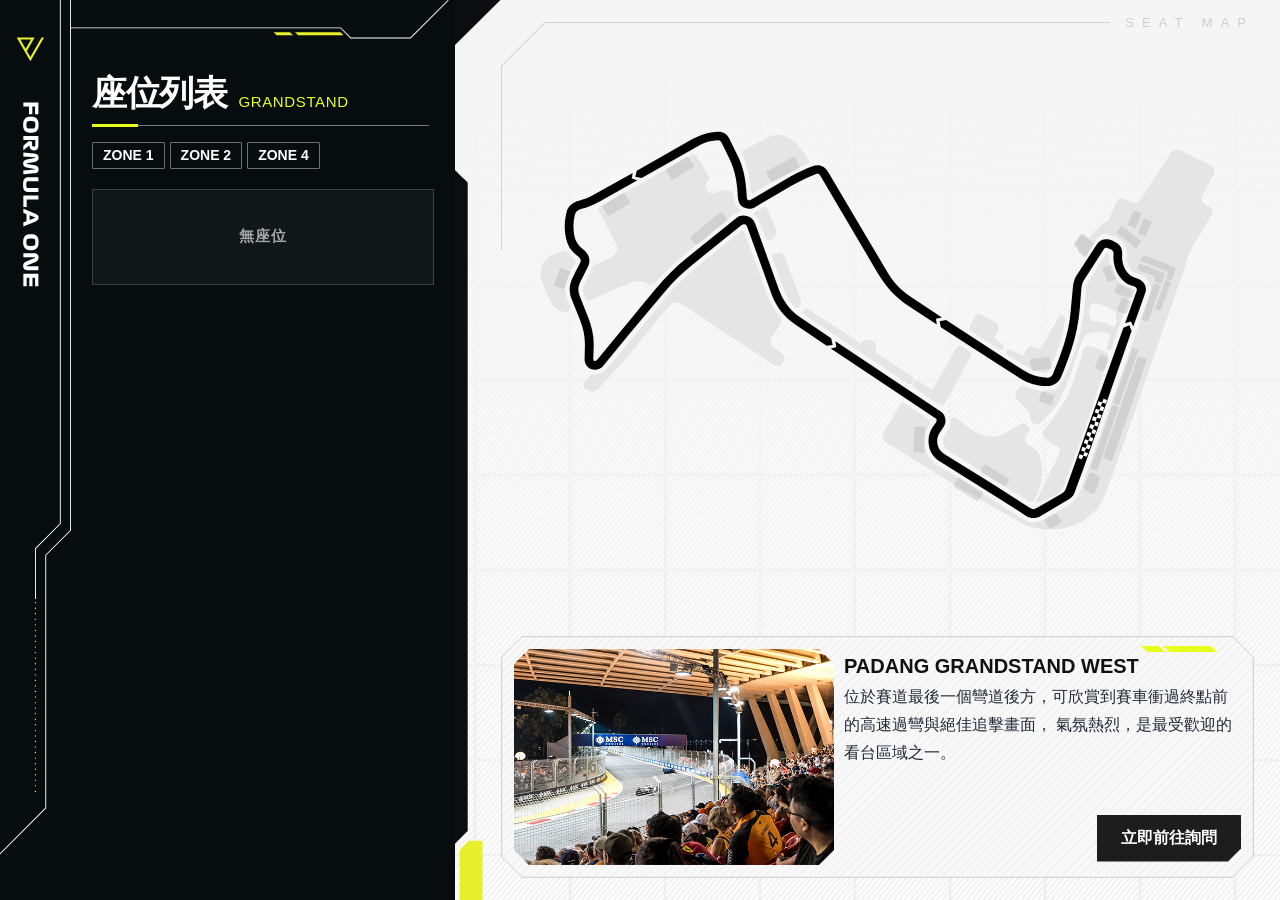
==== seat-map/index.html @ 8041017a "Add files via upload" ====
<!DOCTYPE html>
<html lang="zh-Hant">
<head>
  <meta charset="UTF-8" />
  <meta name="viewport" content="width=device-width, initial-scale=1.0" />
  <title>Singapore F1 Seat Map Layout</title>
  <link rel="stylesheet" href="./css/main.css?var=2026051303" />
  <link rel="stylesheet" href="./css/mobile-map-zoom.css?var=20260512" />
</head>
<body>
  <main class="seat-page">
    <aside class="seat-sidebar">
      <!-- 左側固定圖樣：包含左側 FORMULA ONE 與左側垂直線條 -->
      <img
        class="sidebar-border-left"
        src="./assets/svg/stage-sidebar-border-left.svg"
        alt=""
        aria-hidden="true"
      />

      <!-- 上側固定線框：包含上方白線、右上斜角、黃色短線 -->
      <img
        class="sidebar-border-top"
        src="./assets/svg/stage-sidebar-border-top.svg"
        alt=""
        aria-hidden="true"
      />

      <!-- 內容層：所有文字、按鈕、清單都正常 HTML 排版 -->
      <div class="sidebar-content">
        <header class="seat-heading">
          <div>
            <h1>座位列表 </h1>
            <button class="seat-category-toggle" type="button" data-category="grandstand">
              <span class="category-flip">
                <span class="category-face category-face--front">Grandstand</span>
                <span class="category-face category-face--back">Hospitality</span>
              </span>
            </button>
          </div>

        </header>

        <nav class="zone-nav" aria-label="Zone 篩選">
          <button class="zone-chip" type="button" data-zone="ZONE 1">ZONE 1</button>
          <button class="zone-chip" type="button" data-zone="ZONE 2">ZONE 2</button>
          <button class="zone-chip" type="button" data-zone="ZONE 3">ZONE 3</button>
          <button class="zone-chip" type="button" data-zone="ZONE 4">ZONE 4</button>
          <button class="zone-chip" type="button" data-zone="PADDOCK ZONE">PADDOCK ZONE</button>
        </nav>

        <section class="seat-list-wrap" aria-label="看台清單">
          <ul class="seat-list">
            <li class="seat-card is-active" style="--zone-color: #d923ff;">
              <div class="seat-card-photo">
                <img src="./assets/images/photo_grandstand.png" alt="" />
              </div>
              <div class="seat-card__content">
                <h2>PADANG GRANDSTAND WEST</h2>
                <span class="zone-badge">ZONE 1</span>
              </div>
            </li>

            <li class="seat-card" style="--zone-color: #d923ff;">
              <div class="seat-card-photo">
                <img src="./assets/images/photo_grandstand.png" alt="" />
              </div>
              <div class="seat-card__content">
                <h2>PADANG GRANDSTAND WEST</h2>
                <span class="zone-badge">ZONE 1</span>
              </div>
            </li>

            <li class="seat-card" style="--zone-color: #ff9f1a;">
              <div class="seat-card-photo">
                <img src="./assets/images/photo_grandstand.png" alt="" />
              </div>
              <div class="seat-card__content">
                <h2>PADANG GRANDSTAND WEST</h2>
                <span class="zone-badge">ZONE 2</span>
              </div>
            </li>

            <li class="seat-card" style="--zone-color: #ff9f1a;">
              <div class="seat-card-photo">
                <img src="./assets/images/photo_grandstand.png" alt="" />
              </div>
              <div class="seat-card__content">
                <h2>PADANG GRANDSTAND WEST</h2>
                <span class="zone-badge">ZONE 2</span>
              </div>
            </li>

            <li class="seat-card" style="--zone-color: #ff2d2d;">
              <div class="seat-card-photo">
                <img src="./assets/images/photo_grandstand.png" alt="" />
              </div>
              <div class="seat-card__content">
                <h2>PADANG GRANDSTAND WEST</h2>
                <span class="zone-badge">ZONE 3</span>
              </div>
            </li>

            <li class="seat-card" style="--zone-color: #2f80ed;">
              <div class="seat-card-photo">
                <img src="./assets/images/photo_grandstand.png" alt="" />
              </div>
              <div class="seat-card__content">
                <h2>PADANG GRANDSTAND WEST</h2>
                <span class="zone-badge">ZONE 4</span>
              </div>
            </li>
          </ul>
        </section>
      </div>
    </aside>

    <!-- 右側地圖區 -->
    <section class="seat-content">
      <section class="map-area">
        <div class="map-frame">
          <span class="map-corner-line map-corner-line--tl"></span>

          <div class="map-head">
            <span class="map-edge map-edge--top"></span>
            <span class="map-label">SEAT MAP</span>
          </div>

          <span class="map-edge map-edge--left"></span>

          <div class="map-svg-wrap">
            <div class="map-svg" data-svg-src="./assets/svg/singapore_f1_map.svg"></div>
          </div>

          <button class="map-help" type="button" aria-label="Help"><img src="./assets/svg/icon_info.svg" alt="info" /></button>
        </div>
      </section>

      <section class="info-bar">
        <div class="info-deco" aria-hidden="true"></div>

        <div class="info-image">
          <img src="./assets/images/photo_grandstand.png" alt="" />
        </div>

        <article class="info-copy">
          <h2>PADANG GRANDSTAND WEST</h2>
          <p>
            位於賽道最後一個彎道後方，可欣賞到賽車衝過終點前的高速過彎與絕佳追擊畫面，
            氣氛熱烈，是最受歡迎的看台區域之一。
          </p>
        </article>

        <div class="info-action">
          <button class="cta-button" type="button">立即前往詢問</button>
        </div>
      </section>
    </section>
  </main>

  <script src="./js/seat-list-fade.js"></script>
  <script type="module" src="./js/seat-map-app.js"></script>
  <script type="module" src="./js/seat-map-mobile-zoom.js"></script>
  <!--裝飾線寬度-->
  <script>
    (function () {
      function syncSidebarBorderTopPosition() {
        const sidebar = document.querySelector(".seat-sidebar");
        const leftBorder = document.querySelector(".sidebar-border-left");

        if (!sidebar || !leftBorder) return;
        
        const rect = leftBorder.getBoundingClientRect();
        const width = rect.width;

        if (!width) return;

        sidebar.style.setProperty(
          "--sidebar-border-left-real-w",
          `${width}px`
        );
      }

      window.addEventListener("load", syncSidebarBorderTopPosition);
      window.addEventListener("resize", syncSidebarBorderTopPosition);

      document.addEventListener("DOMContentLoaded", function () {
        syncSidebarBorderTopPosition();

        const leftBorder = document.querySelector(".sidebar-border-left");

        if (leftBorder) {
          leftBorder.addEventListener("load", syncSidebarBorderTopPosition);
        }
      });
    })();
  </script>
</body>
</html>
---- seat-map/css/main.css ----
/* =========================================================
   Singapore F1 Seat Map Layout
   左側線框改為 border.svg 底圖版
   對應 HTML：seat-map-layout-border-svg-html
   ========================================================= */

:root {
  --sidebar-w: 455px;
  --page-bg: #f4f6f8;
  --dark: #070c0f;
  --line-light: #cfd4db;
  --accent: #e8ff1c;
  --text: #111111;
}

* {
  box-sizing: border-box;
}

*:focus{
  outline: none;
}

html,
body {
  margin: 0;

  font-family: -apple-system, BlinkMacSystemFont, "Segoe UI", Roboto, "Noto Sans TC", sans-serif;
  color: var(--text);
  background-color: var(--page-bg);
  background: url(../assets/images/background-bg1.png);
  background-size: 95px;
}

button {
  font: inherit;
}

/* =========================
   Page shell
   ========================= */

.seat-page {
  height: 100svh;
  height: 100dvh;
  min-height: 0;
  display: grid;
  position: relative;
  overflow: hidden;
  grid-template-columns: var(--sidebar-w) minmax(0, 1fr);
  background: linear-gradient(0deg, rgb(245 245 245 / 0%), rgb(245 245 245 / 100%));
}

/* =========================
   Left sidebar
   border.svg 已包含： 左側品牌直欄/外框線/黃色短線
========================= */

.seat-sidebar {
  position: relative;
  width: var(--sidebar-w);
  height: 100%;
  background: var(--dark);
  color: #ffffff;
}

.seat-sidebar::after {
  content: "";
  position: absolute;
  top: 0;
  left: calc(100% - 1px);
  height: 100%;
  aspect-ratio: 56 / 1080;
  pointer-events: none;

  background-image: url("../assets/svg/stage-sidebar-decorative.svg");
  background-repeat: no-repeat;
}

.sidebar-border-left {
  position: absolute;
  pointer-events: none;
  z-index: 1;
  display: block;
  top: 0;
  left: 0;
  height: 95%;
  object-position: left top;
}

.sidebar-border-top {
  position: absolute;
  top: 0;
  left: calc(var(--sidebar-border-left-real-w) - 0.5px);
  object-fit: contain;
  object-position: left top;
  pointer-events: none;
  z-index: 1;
}

.sidebar-content {
  position: relative;
  z-index: 2;
  height: 100%;
  min-height: 0;
  display: grid;
  grid-template-rows: auto auto 1fr;

  /* 關鍵：避開 border.svg 左側 FORMULA ONE 與外框線 */
  padding: 74px 10px 34px 92px;
}

/* =========================
   Heading
   ========================= */

.seat-heading {
  position: relative;
  padding-bottom: 12px;
  border-bottom: 1px solid rgba(255, 255, 255, 0.45);
  margin-bottom: 1rem;
  margin-right: 16px;
}

.seat-heading > div{
  display: flex;
  align-items: flex-end;
}

.seat-heading::after {
  content: "";
  position: absolute;
  left: 0;
  bottom: -2px;
  width: 46px;
  height: 3px;
  background: var(--accent);
}

.seat-heading h1 {
  margin: 0;
  font-size: 35px;
  margin-right: 12px;
  line-height: 1.1;
  font-weight: 900;
  letter-spacing: -0.04em;
}

.seat-category-toggle {
  position: relative;
  width: 120px;
  height: 22px;
  padding: 0;
  border: none;
  background: transparent;
  color: #fff;
  cursor: pointer;
  perspective: 800px;
  overflow: hidden;
}

.category-flip {
  position: relative;
  display: block;
  width: 100%;
  height: 100%;
  transform-style: preserve-3d;
  transition: transform 0.45s ease;
}

.category-face {
  position: absolute;
  inset: 0;
  display: grid;
  place-items: center;
  justify-items: start;
  backface-visibility: hidden;
  font-size: 15px;
  font-weight: 400;
  text-transform: uppercase;
  color: var(--accent);
  border: none;
  letter-spacing: .04rem;
}

.category-face--back {
  transform: rotateX(180deg);
}

.seat-category-toggle.is-hospitality .category-flip {
  transform: rotateX(180deg);
}
/* =========================
   Zone nav
   ========================= */

.zone-nav {
  display: flex;
  align-items: flex-start;
  flex-wrap: wrap;
  gap: 5px;
  overflow-y: auto;
  padding-bottom: 4px;
}

.zone-nav::-webkit-scrollbar {
  height: 0;
}

.zone-chip {
  flex: 0 0 auto;
  height: 27px;
  border: 1px solid rgb(110, 110, 110);
  border-radius: 1px;
  background: transparent;
  color: #ffffff;
  padding: 0 10px;
  font-size: 14px;
  font-weight: 700;
  cursor: default;
}

.zone-chip.is-active {
  color: #030303;
  background: var(--accent);
  border-color: var(--accent);
}

/* =========================
   Seat list
   ========================= */

.seat-list-wrap {
  position: relative;
  min-height: 0;
  overflow: hidden;
}

.seat-list {
  height: 100%;
  overflow-y: auto;
  overflow-x: hidden;
  padding-bottom: 18px;
  padding-right: 11px;
  padding-left: 0;
}

/* 底部黑色漸層提示 */
.seat-list-wrap::after {
  content: "";
  position: absolute;
  left: 0;
  right: 5px;
  bottom: -15px;
  height: 120px;
  pointer-events: none;
  z-index: 5;
  background: linear-gradient(
    to bottom,
    rgba(7, 12, 15, 0) 0%,
    rgba(7, 12, 15, 0.72) 46%,
    rgba(7, 12, 15, 1) 100%
  );
  opacity: 0;
  transition: opacity 0.2s ease;
}

/* 還有內容可以往下捲時才顯示 */
.seat-list-wrap.has-more::after {
  opacity: 1;
}

.seat-list::-webkit-scrollbar {
  width: 3px;
  height: 4px;
}

.seat-list::-webkit-scrollbar-thumb {
  border-radius: 999px;
  background: rgba(255, 255, 255, 0.35);
}

.seat-card {
  --zone-color: #d923ff;
  position: relative;
  min-height: 85px;
  display: grid;
  grid-template-columns: 104px minmax(0, 1fr);
  gap: 6px;
  align-items: center;
  padding: 5px;
  border: 1px solid rgba(255, 255, 255, 0.23);
  background: linear-gradient(90deg, rgb(0 0 0), rgb(0 0 0));
  overflow: hidden;
  margin-bottom: 10px;
  transition: transform 0.33s;
  cursor: pointer;
}

.seat-card:hover{
  background: linear-gradient(320deg, rgb(26 28 37) 0%, rgb(0 0 0) 100%);
  transform: translateX(5px);
}

.seat-card.is-active {
  border-color: var(--accent);
  background: linear-gradient(320deg, rgb(53, 54, 8) 0%, rgb(0 0 0) 40%);
}

@keyframes seatCardEnter {
  from {
    opacity: 0;
    transform: translateX(-14px);
  }

  to {
    opacity: 1;
    transform: translateX(0);
  }
}

.seat-card.is-entering {
  animation: seatCardEnter 0.3s ease both;
  animation-delay: calc(var(--card-index, 0) * 30ms);
}

.seat-card.is-hidden {
  display: none;
}

.seat-card.is-dim {
  opacity: 0.3;
}

.seat-card-photo{
  height: 100%;
  width: 100%;
}

.seat-card-photo img {
  width: 100%;
  height: 100%;
  object-fit: cover;
}

.seat-card__content {
  display: grid;
  padding: 0px 5px;
  min-height: 58px;
  align-content: space-between;
}

.seat-card h2 {
  margin: 5px 0;
  color: #ffffff;
  font-size: 16px;
  line-height: 1.25;
  font-weight: 500;
  text-transform: uppercase;
}

/* 左側座位列表沒有內容時的提示 */
.seat-list-empty {
  min-height: 96px;
  display: grid;
  place-items: center;
  padding: 18px 12px;
  border: 1px solid rgba(255, 255, 255, 0.18);
  color: rgba(255, 255, 255, 0.62);
  background: rgba(255, 255, 255, 0.04);
  font-size: 15px;
  font-weight: 700;
  letter-spacing: 0.08em;
}

.seat-list-empty[hidden] {
  display: none;
}

.zone-badge {
  justify-self: end;
  min-width: 76px;
  text-align: center;
  color: var(--zone-color);
  border: 1px solid var(--zone-color);
  border-radius: 999px;
  padding: 4px 8px;
  font-size: 13px;
  line-height: 1;
  font-weight: 500;
  margin: 5px 0;
}

/* =========================
   Right content
   ========================= */

.seat-content {
  min-width: 0;
  height: 100%;
  padding: 22px 26px 22px 46px;
  display: grid;
  grid-template-rows: minmax(0, 1fr) 242px;
  overflow: hidden;
}

.map-area {
  min-height: 0;
}

.map-frame {
  --cut: 44px;
  --line-color: #d3d3d3;

  position: relative;
  height: 100%;
  overflow: visible;
}

/* 上方線 + SEAT MAP */
.map-head {
  position: absolute;
  top: 0;
  left: var(--cut);
  right: 0;
  height: 24px;
  display: flex;
  align-items: center;
  gap: 15px;
  z-index: 4;
  pointer-events: none;
  transform: translateY(-50%);
}

/* 45度左上斜線 */
.map-corner-line--tl {
  position: absolute;
  left: 0;
  top: var(--cut);
  width: calc(var(--cut) * 1.4142);
  height: 1px;
  background: var(--line-color);
  transform: rotate(-45deg);
  transform-origin: left center;
  z-index: 3;
  pointer-events: none;
}

/* 上邊線：從斜角結束後開始往右延伸 */
.map-edge--top {
  position: static;
  flex: 1 1 auto;
  height: 1px;
  background: var(--line-color);
}

/* 左邊線：從斜角結束後往下延伸 */
.map-edge--left {
  position: absolute;
  left: 0;
  top: var(--cut);
  bottom: 0;
  width: 1px;
  height: 30%;
  background: var(--line-color);
  z-index: 3;
  pointer-events: none;
}


/* 右上文字：貼在線段尾端 */
.map-label {
  position: static;
  flex: 0 0 auto;
  color: #cfcfcf;
  font-size: 13px;
  line-height: 1;
  letter-spacing: 0.5rem;
  white-space: nowrap;
}

.map-svg-wrap {
  position: absolute;
  inset: 0;
  display: flex;
  align-items: center;
  justify-content: center;
  z-index: 1;
}

.map-svg[data-svg-src] {
  width: min(100%, 1070px);
  height: 100%;
  display: flex;
  align-items: center;
  justify-content: center;
  pointer-events: auto;
}

.map-svg[data-svg-src] .map-svg__inline,
.map-svg[data-svg-src] svg {
  display: block;
  width: 100%;
  height: 100%;
  pointer-events: auto;
}

.map-seat-target {
  cursor: pointer;
  transition: opacity 0.25s ease, filter 0.25s ease;
  outline: none;
}

.map-seat-target.is-active,
.map-seat-target.is-active * {
  fill: var(--seat-color);
  opacity: 1;
}

.map-seat-target.is-clickable:not(.is-active):not(.is-dim),
.map-seat-target.is-clickable:not(.is-active):not(.is-dim) * {
  fill: var(--seat-filter-color) !important;
  opacity: 1;
}

.map-zone-target.is-zone-active,
.map-zone-target.is-zone-active * {
  fill: var(--zone-color) !important;
  opacity: 0.38;
}

.map-seat-target.is-zone-active:not(.is-active):not(.is-dim) {
  opacity: 0.45;
}

.map-seat-target.is-disabled {
  opacity: 0.28;
  cursor: default;
  pointer-events: none;
  filter: none !important;
}

.map-seat-target.is-disabled * {
  cursor: default;
  pointer-events: none;
}

.map-help {
  display: none;
  position: absolute;
  right: 0px;
  bottom: 13px;
  width: 38px;
  height: 38px;
  line-height: 1rem;
  border: 0;
  border-radius: 5px;
  background: rgba(255, 255, 255, 0.6);
  color: #aaa;
  z-index: 2;
  box-shadow: 0px 0px 6px 2px #c0c0c070;
  cursor: pointer;
}

.info-bar {
  --info-cut: 21px;
  --info-border: #d3d4d7;
  --info-bg: rgba(255, 255, 255, 0.85);

  position: relative;
  min-height: 210px;
  display: grid;
  grid-template-columns: 320px minmax(0, 1fr);
  grid-template-rows: minmax(0, 1fr) 54px;
  gap: 10px;
  align-items: stretch;
  padding: 13px;

  border: 0;
  overflow: hidden;

  clip-path: polygon(
    var(--info-cut) 0,
    calc(100% - var(--info-cut)) 0,
    100% var(--info-cut),
    100% calc(100% - var(--info-cut)),
    calc(100% - var(--info-cut)) 100%,
    var(--info-cut) 100%,
    0 calc(100% - var(--info-cut)),
    0 var(--info-cut)
  );
}

/* 外框線 */
.info-bar::before {
  content: "";
  position: absolute;
  inset: 0;
  z-index: 0;
  pointer-events: none;
  background: var(--info-border);

  clip-path: polygon(
    var(--info-cut) 0,
    calc(100% - var(--info-cut)) 0,
    100% var(--info-cut),
    100% calc(100% - var(--info-cut)),
    calc(100% - var(--info-cut)) 100%,
    var(--info-cut) 100%,
    0 calc(100% - var(--info-cut)),
    0 var(--info-cut)
  );
}

/* 內層背景：縮 1px，留下外框 */
.info-bar::after {
  content: "";
  position: absolute;
  inset: 1.25px;
  z-index: 0;
  pointer-events: none;
  background:repeating-linear-gradient( 135deg,rgba(0, 0, 0, 0.026) 0 1px,transparent 2px 6px),var(--info-bg);
  clip-path: polygon(
    calc(var(--info-cut) - 1px) 0,
    calc(100% - var(--info-cut) + 1px) 0,
    100% calc(var(--info-cut) - 1px),
    100% calc(100% - var(--info-cut) + 1px),
    calc(100% - var(--info-cut) + 1px) 100%,
    calc(var(--info-cut) - 1px) 100%,
    0 calc(100% - var(--info-cut) + 1px),
    0 calc(var(--info-cut) - 1px)
  );
}

.info-deco {
  position: absolute;
  top: 10px;
  right: 40px;
  width: 64px;
  z-index: 3;
}

.info-deco::before,
.info-deco::after {
  content: "";
  position: absolute;
  top: 0;
  height: 6px;
  background: var(--accent);
  transform: skewX(48deg);
}

.info-deco::before {
  right: 52px;
  width: 18px;
}

.info-deco::after {
  right: 0;
  width: 48px;
}

/* 內容要蓋在背景上 */
.info-image,
.info-copy,
.info-action{
  position: relative;
  z-index: 2;
}

.info-image {
  --info-img-cut: 15px;
  grid-column: 1;
  grid-row: 1 / 3;
  position: relative;
  z-index: 2;
  width: 100%;
  aspect-ratio: 6 / 4;

  clip-path: polygon(
    var(--info-img-cut) 0,
    calc(100% - var(--info-img-cut)) 0,
    100% var(--info-img-cut),
    100% calc(100% - var(--info-img-cut)),
    calc(100% - var(--info-img-cut)) 100%,
    var(--info-img-cut) 100%,
    0 calc(100% - var(--info-img-cut)),
    0 var(--info-img-cut)
  );
}

.info-image img {
  display: block;
  width: 100%;
  height: 100%;
  object-fit: cover;
}

.info-copy {
  grid-column: 2;
  grid-row: 1;
  position: relative;
  z-index: 2;
  align-self: start;
  height: 100%;
  overflow: auto;
}

.info-copy h2 {
  margin: 0.3rem 0;
  font-size: 20px;
  line-height: 1.2;
  font-weight: 900;
  text-transform: uppercase;
}

.info-copy p {
  margin: 0;
  max-width: 100%;
  color: #1f2937;
  font-size: 16px;
  line-height: 1.75;
  font-weight: 500;
}

.info-action {
  grid-column: 2;
  grid-row: 2;
  position: relative;
  z-index: 2;
  justify-self: end;
  align-self: center; 
}

.cta-button {
  border: 0;
  background: #1d1d1d;
  color: #ffffff;
  padding: 13px 24px;
  font-size: 16px;
  font-weight: 700;
  cursor: default;
  white-space: nowrap;

  clip-path: polygon(
    0% 0%,
    100% 0%,
    100% calc(100% - 13px),
    calc(100% - 13px) 100%,
    0 100%
  )
}

/* =========================
   RWD
   ========================= */

@media (max-width: 1199px) {
  :root {
    --sidebar-w: 355px;
  }

  .sidebar-content {
    padding: 65px 15px 25px 65px;
  }

  .seat-card {
    grid-template-columns: 83px minmax(0, 1fr);
  }

  .seat-content {
    grid-template-rows: 1fr auto;
    padding: 18px 15px 18px 30px;
  }

  .info-bar {
    grid-template-columns: 260px 1fr;
  }

  .sidebar-border-left{
    height:75%;
  }

  .info-copy {
    max-height: 265px;
  }
}

@media (max-width: 1024px) {

  .info-deco{
    position: absolute;
  }

  .info-bar {
    grid-template-columns: 3fr 2fr;
    grid-template-rows: auto auto;
    column-gap: 10px;
  }

  .info-image {
    grid-column: 1;
    grid-row: 1;
    max-height: 185px;
  }

  .info-copy {
    grid-column: 1 / 3;
    grid-row: 2;
    max-height: 265px;
    overflow: auto;
  }

  .info-action {
    grid-column: 1 / 3;
    grid-row: 3;
    justify-self: center;
    width: 100%;
  }

  .cta-button{
    width: 100%;
  }
}

@media (max-width: 768px) {
  .seat-page{
    height: 100svh;
    grid-template-columns: 1fr;
  }

  .seat-sidebar {
    display: block;
    height: 50%;
    width: 100%;
    bottom: 0;
    position: absolute;
    z-index: 100;
    transition: transform 0.28s ease, opacity 0.2s ease;
    will-change: transform, opacity;
  }

   .seat-page.is-seat-list-closed .seat-sidebar {
    transform: translateY(calc(100% + 40px));
    opacity: 0;
    pointer-events: none;
  }

  .seat-page.is-seat-list-open .seat-sidebar {
    transform: translateY(0);
    opacity: 1;
    pointer-events: auto;
  }

  .sidebar-border-top{
    display: none;
  }

  .sidebar-border-left{
    display: none;
  }

  .sidebar-content {
    padding: 20px 15px 8px 15px;
  }

  .zone-nav{
    padding-bottom: 10px;
  }

  .zone-chip{
    padding: 0 8px;
    flex: 1 0 0;
  }

  .seat-heading{
    margin-right: 0;
  }

  .seat-sidebar::after{
    background-image: url(../assets/svg/stage-sidebar-decorative-mob.svg);
    aspect-ratio: 200 / 32;
    width: 220px;
    height: auto;
    top: auto;
    left: 0;
    bottom: calc(100% - 0.5px);
  }

  .seat-card {
    grid-template-columns: 1fr;
    grid-template-rows: 108px auto;
    margin-bottom: 0px;
  }

  .seat-card:hover{
    transform:none;
  }

  .seat-card__content{
    height: 100%;
  }

  @keyframes seatCardEnter {
    from {
      opacity: 0;
      transform: translateY(12px);
    }

    to {
      opacity: 1;
      transform: translateY(0);
    }
  }

  .seat-content {
    grid-template-rows: 1fr 1fr;
    padding: 16px;
    width: 100vw;
  }
  
  .seat-list {
    display: grid;
    grid-auto-flow: column;
    grid-auto-columns: 198px;
    overflow-x: auto;
    overflow-y: hidden;
    height: 100%;
    padding-bottom: 10px;
    padding-right: 0;
    margin: 0;
    column-gap: 10px;
  }

  .seat-list-wrap::after{
    display: none;
  }

  .seat-heading h1 {
    font-size: 30px;
  }

  .map-help {
    display: block;
  }

  .map-svg {
    position: relative;
    left: auto;
    top: auto;
    min-width: 320px;
  }

  .info-bar {
    grid-template-columns: 3fr 2fr;
    gap: 8px;
  }

  .info-image {
    grid-column: 1/3;
    grid-row: 1;
    max-height: 155px;
    max-width: 375px;
  }

  .cta-button {
    width: 100%;
  }
}
---- seat-map/css/mobile-map-zoom.css ----
/* =========================================================
   Mobile Map Zoom - Layout Safe Version
   ---------------------------------------------------------
   重點：
   - 不改 .map-svg / svg 的原本寬高
   - 不改 .map-svg-wrap 的高度
   - 不用 overflow scroll
   - 初始狀態維持原本整張地圖
   - 只在使用者縮放時套 transform
   ========================================================= */

@media (max-width: 768px) {
  html,
  body {
    min-height: 100%;
    margin: 0;
    overflow-x: hidden;
  }
  
  .map-svg-wrap {
    overflow: hidden;
    touch-action: none;
    overscroll-behavior: contain;
    user-select: none;
  }

  .map-svg-wrap svg.map-svg__inline,
  .map-svg-wrap svg {
    transform-origin: 0 0;
    will-change: transform;
  }

  .map-svg-wrap.is-map-zoomed {
    cursor: grab;
  }

  .map-svg-wrap.is-map-zoomed:active {
    cursor: grabbing;
  }

  .map-head {
    z-index: 20;
  }

  .map-help {
    z-index: 30;
  }
}
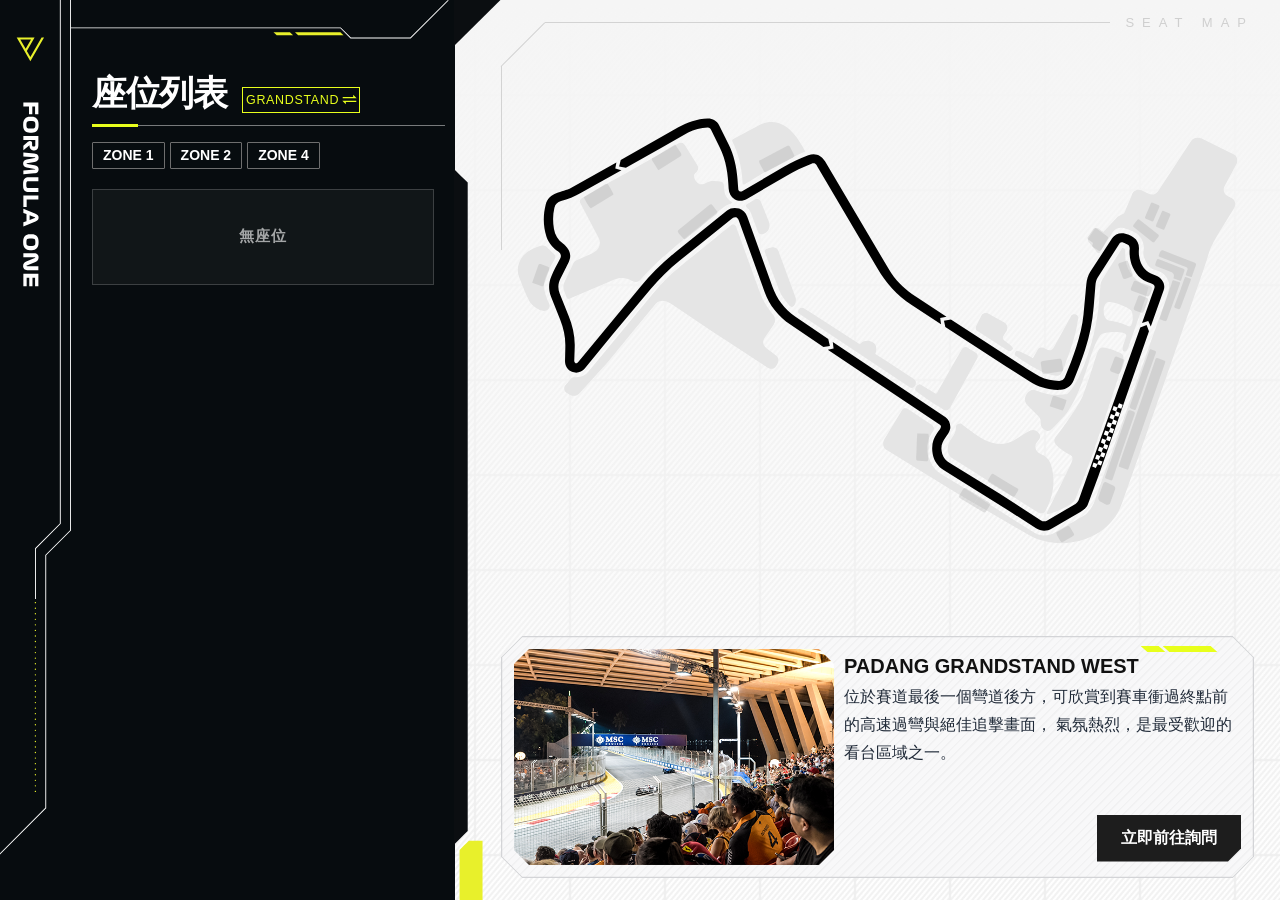
==== commit 788b22d8: "Add files via upload" ====
--- a/seat-map/index.html
+++ b/seat-map/index.html
@@ -19,12 +19,7 @@
       />
 
       <!-- 上側固定線框：包含上方白線、右上斜角、黃色短線 -->
-      <img
-        class="sidebar-border-top"
-        src="./assets/svg/stage-sidebar-border-top.svg"
-        alt=""
-        aria-hidden="true"
-      />
+      <img class="sidebar-border-top" src="./assets/svg/stage-sidebar-border-top.svg" alt="" aria-hidden="true"/>
 
       <!-- 內容層：所有文字、按鈕、清單都正常 HTML 排版 -->
       <div class="sidebar-content">
@@ -33,9 +28,20 @@
             <h1>座位列表 </h1>
             <button class="seat-category-toggle" type="button" data-category="grandstand">
               <span class="category-flip">
-                <span class="category-face category-face--front">Grandstand</span>
-                <span class="category-face category-face--back">Hospitality</span>
+                <span class="category-face category-face--front">
+                  Grandstand
+                  <div class="icon_svg">
+                    <img src="./assets/svg/icon_exchange.svg" alt="seat_exchange">
+                  </div>
+                </span>
+                <span class="category-face category-face--back">
+                  Hospitality
+                  <div class="icon_svg">
+                    <img src="./assets/svg/icon_exchange.svg" alt="seat_exchange">
+                  </div>
+                </span>
               </span>
+              
             </button>
           </div>
 
@@ -152,7 +158,7 @@
         </article>
 
         <div class="info-action">
-          <button class="cta-button" type="button">立即前往詢問</button>
+          <button class="cta-button" type="button" onclick="location.href='https://lin.ee/gRnPXfq/'">立即前往詢問</button>
         </div>
       </section>
     </section>
--- a/seat-map/css/main.css
+++ b/seat-map/css/main.css
@@ -21,13 +21,14 @@
   outline: none;
 }
 
-html,
+html{
+  margin: 0;
+  background-color: var(--page-bg);
+}
 body {
   margin: 0;
-
   font-family: -apple-system, BlinkMacSystemFont, "Segoe UI", Roboto, "Noto Sans TC", sans-serif;
   color: var(--text);
-  background-color: var(--page-bg);
   background: url(../assets/images/background-bg1.png);
   background-size: 95px;
 }
@@ -101,7 +102,7 @@
 .sidebar-content {
   position: relative;
   z-index: 2;
-  height: 100%;
+  height: 100dvh;
   min-height: 0;
   display: grid;
   grid-template-rows: auto auto 1fr;
@@ -119,7 +120,6 @@
   padding-bottom: 12px;
   border-bottom: 1px solid rgba(255, 255, 255, 0.45);
   margin-bottom: 1rem;
-  margin-right: 16px;
 }
 
 .seat-heading > div{
@@ -140,7 +140,7 @@
 .seat-heading h1 {
   margin: 0;
   font-size: 35px;
-  margin-right: 12px;
+  margin-right: 16px;
   line-height: 1.1;
   font-weight: 900;
   letter-spacing: -0.04em;
@@ -148,8 +148,8 @@
 
 .seat-category-toggle {
   position: relative;
-  width: 120px;
-  height: 22px;
+  width: 118px;
+  height: 26px;
   padding: 0;
   border: none;
   background: transparent;
@@ -157,6 +157,12 @@
   cursor: pointer;
   perspective: 800px;
   overflow: hidden;
+  transition: 0.3s;
+
+  &:hover {
+    background: #aeff511f;
+    box-shadow: 0 0 14px -2px #9fff5175, inset 0 0 0 1px #9fff5175;
+  }
 }
 
 .category-flip {
@@ -173,14 +179,24 @@
   inset: 0;
   display: grid;
   place-items: center;
-  justify-items: start;
+  grid-auto-flow: column;
+  justify-content: space-evenly;
+
   backface-visibility: hidden;
-  font-size: 15px;
+  font-size: 12.5px;
   font-weight: 400;
   text-transform: uppercase;
   color: var(--accent);
-  border: none;
+  border: 1px solid var(--accent);
   letter-spacing: .04rem;
+}
+
+.category-face > .icon_svg{
+  width: 15px;
+  aspect-ratio: 1 / 1;
+  line-height: 0;
+
+  
 }
 
 .category-face--back {
@@ -217,7 +233,11 @@
   padding: 0 10px;
   font-size: 14px;
   font-weight: 700;
-  cursor: default;
+  cursor: pointer;
+
+  &:hover {
+    background: #b4b4b428;
+  }
 }
 
 .zone-chip.is-active {
@@ -283,7 +303,7 @@
 .seat-card {
   --zone-color: #d923ff;
   position: relative;
-  min-height: 85px;
+  min-height: 74px;
   display: grid;
   grid-template-columns: 104px minmax(0, 1fr);
   gap: 6px;
@@ -300,6 +320,7 @@
 .seat-card:hover{
   background: linear-gradient(320deg, rgb(26 28 37) 0%, rgb(0 0 0) 100%);
   transform: translateX(5px);
+  border-color: #5c5c5c;
 }
 
 .seat-card.is-active {
@@ -526,7 +547,7 @@
 .map-zone-target.is-zone-active,
 .map-zone-target.is-zone-active * {
   fill: var(--zone-color) !important;
-  opacity: 0.38;
+  opacity: 0.45;
 }
 
 .map-seat-target.is-zone-active:not(.is-active):not(.is-dim) {
@@ -555,7 +576,7 @@
   line-height: 1rem;
   border: 0;
   border-radius: 5px;
-  background: rgba(255, 255, 255, 0.6);
+  background: rgba(255, 255, 255);
   color: #aaa;
   z-index: 2;
   box-shadow: 0px 0px 6px 2px #c0c0c070;
@@ -741,14 +762,18 @@
   font-weight: 700;
   cursor: default;
   white-space: nowrap;
-
+  cursor: pointer;
   clip-path: polygon(
     0% 0%,
     100% 0%,
     100% calc(100% - 13px),
     calc(100% - 13px) 100%,
     0 100%
-  )
+  );
+  
+  &:hover{
+    background: #303030;
+  }
 }
 
 /* =========================
@@ -861,7 +886,8 @@
   }
 
   .sidebar-content {
-    padding: 20px 15px 8px 15px;
+    height: 100%;
+    padding: 15px 15px 6px 15px;
   }
 
   .zone-nav{
@@ -880,7 +906,7 @@
   .seat-sidebar::after{
     background-image: url(../assets/svg/stage-sidebar-decorative-mob.svg);
     aspect-ratio: 200 / 32;
-    width: 220px;
+    width: 180px;
     height: auto;
     top: auto;
     left: 0;
@@ -889,12 +915,16 @@
 
   .seat-card {
     grid-template-columns: 1fr;
-    grid-template-rows: 108px auto;
+    grid-template-rows: 98px auto;
     margin-bottom: 0px;
   }
 
   .seat-card:hover{
     transform:none;
+  }
+
+  .seat-card h2{
+    font-size: 14px;
   }
 
   .seat-card__content{
